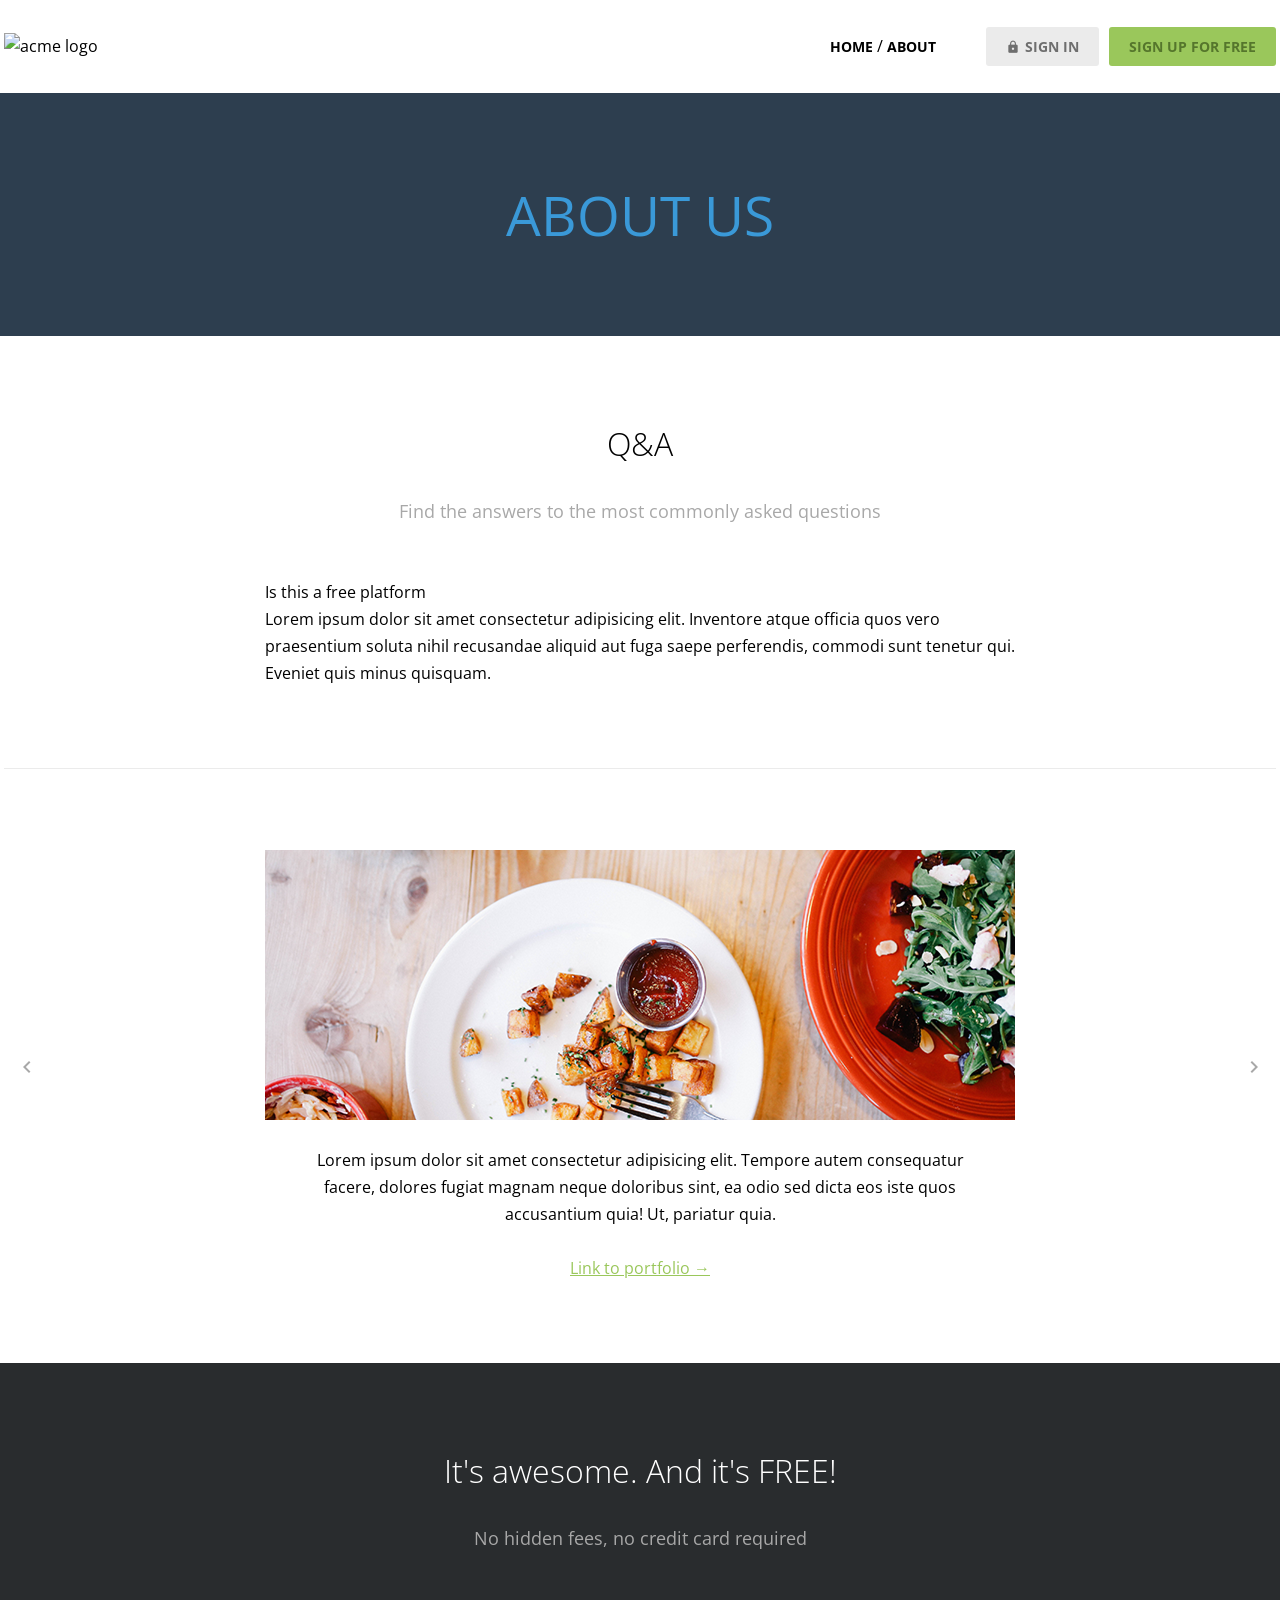
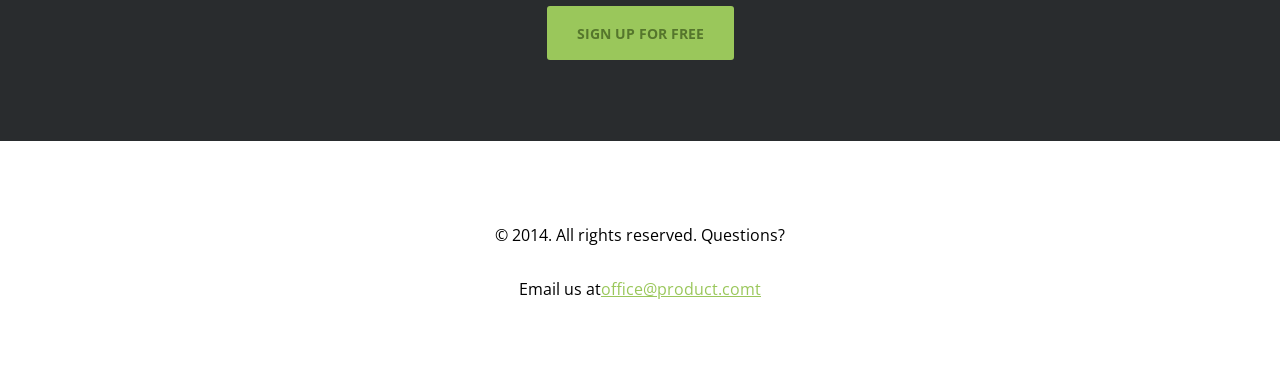
==== about.html @ 11fcbd73 "feat: About html/css add" ====
<!doctype html>
<html lang="en">
  <head>
    <meta charset="UTF-8" />
    <meta name="viewport" content="width=device-width, initial-scale=1.0" />
    <title>ACME</title>
    <link rel="preconnect" href="https://fonts.googleapis.com" />
    <link rel="preconnect" href="https://fonts.gstatic.com" crossorigin />
    <link
      href="https://fonts.googleapis.com/css2?family=Open+Sans:ital,wght@0,300..800;1,300..800&display=swap"
      rel="stylesheet"
    />
    <link href="https://fonts.googleapis.com/icon?family=Material+Icons" rel="stylesheet" />
    <link rel="stylesheet" href="css/common.css" />
    <link rel="stylesheet" href="css/about.css" />
  </head>

  <body>
    <header>
      <div class="container d-flex justify-content-between align-items-center">
        <h1 class="logo">
          <a href="index.html">
            <img src="images/logo.png" alt="acme logo" />
            <span class="hidden">ACME</span>
          </a>
        </h1>
        <nav>
          <ul class="d-flex align-items-center">
            <li>
              <a href="" class="text-nav">home</a>
              /
              <a href="" class="text-nav">about</a>
            </li>
            <li>
              <a href="#" class="btn btn-secondary"
                ><span class="material-icons">lock</span>sign in</a
              >
            </li>
            <li>
              <a href="#" class="btn btn-primary">sign up for free</a>
            </li>
          </ul>
        </nav>
      </div>
    </header>
    <main>
      <section class="hero inner-pd">
        <div class="container">
          <h2 class="text-heading-xl text-center">about us</h2>
        </div>
      </section>
      <section class="qna container inner-pd">
        <div class="header d-flex flex-column g-1">
          <h3 class="text-body-l">Q&amp;A</h3>
          <p class="text-body-m-plus">Find the answers to the most commonly asked questions</p>
        </div>
        <ul class="qnalist">
          <li>
            <h4 class="question">Is this a free platform</h4>
            <div class="answer">
              Lorem ipsum dolor sit amet consectetur adipisicing elit. Inventore atque officia quos
              vero praesentium soluta nihil recusandae aliquid aut fuga saepe perferendis, commodi
              sunt tenetur qui. Eveniet quis minus quisquam.
            </div>
          </li>
        </ul>
      </section>
      <hr class="container" />
      <section class="Portfolio slidewrapper container inner-pd">
        <h2 class="hidden">testimonial</h2>
        <ul class="slidecontainer">
          <li>
            <img src="images/portfolio_01.jpg" alt="portfolio_01" />
            <p>
              Lorem ipsum dolor sit amet consectetur adipisicing elit. Tempore autem consequatur
              facere, dolores fugiat magnam neque doloribus sint, ea odio sed dicta eos iste quos
              accusantium quia! Ut, pariatur quia.
            </p>
            <a href="" class="text-link">Link to portfolio &rarr;</a>
          </li>
          <li>
            <img src="images/portfolio_01.jpg" alt="portfolio_01" />
            <p>
              Lorem ipsum dolor sit amet consectetur adipisicing elit. Tempore autem consequatur
              facere, dolores fugiat magnam neque doloribus sint, ea odio sed dicta eos iste quos
              accusantium quia! Ut, pariatur quia.
            </p>
            <a href="" class="text-link">Link to portfolio &rarr;</a>
          </li>
          <li>
            <img src="images/portfolio_01.jpg" alt="portfolio_01" />
            <p>
              Lorem ipsum dolor sit amet consectetur adipisicing elit. Tempore autem consequatur
              facere, dolores fugiat magnam neque doloribus sint, ea odio sed dicta eos iste quos
              accusantium quia! Ut, pariatur quia.
            </p>
            <a href="" class="text-link">Link to portfolio &rarr;</a>
          </li>
        </ul>
        <button type="button" class="button prev">
          <span class="material-icons">chevron_left</span>
        </button>
        <button type="button" class="button next">
          <span class="material-icons">chevron_right</span>
        </button>
      </section>
      <section class="cta inner-pd d-flex flex-column align-items-center g-2">
        <div class="content d-flex flex-column g-1">
          <h3 class="text-body-l">It's awesome. And it's FREE!</h3>
          <p class="text-body-m-plus">No hidden fees, no credit card required</p>
        </div>
        <a href="#" class="btn btn-primary big">sign up for free</a>
      </section>
    </main>
    <footer class="inner-pd d-flex flex-column align-items-center g-1">
      <p>&copy; 2014. All rights reserved. Questions?</p>
      <p>Email us at<a href="#" class="text-link">office@product.comt</a></p>
    </footer>
  </body>
</html>
---- css/common.css ----
@import url("normalize.css");
@import url("reset.css");
@import url("flex-utility.css");

:root {
  /* Layout */
  --base-unit: 27px;
  --base-font: 16px;

  /* Color styles */
  --black: rgba(44, 44, 44, 1);
  --light--gray: rgba(168, 168, 168, 1);
  --medium--gray: rgba(110, 110, 110, 1);
  --super--light--gray: rgba(235, 235, 235, 1);
  --primary: rgba(154, 199, 91, 1);
  --secondary: rgba(85, 118, 44, 1);
  --white: rgba(255, 255, 255, 1);
  --hero: rgba(45, 62, 79, 1);
  --hero--title: rgba(58, 153, 216, 1);
  --medium-blue: rgba(67, 156, 207, 1);
  --light-blue: rgba(72, 157, 205, 1);
  --c-t-a: rgba(41, 44, 46, 1);

  /* Text-size styles */
  --heading--x-l: calc(var(--base-font) * 3.4375);
  --body--l: calc(var(--base-font) * 2);
  --heading--s: calc(var(--base-font) * 1.5);
  --body--m: var(--base-font);
  --nav--item: calc(var(--base-font) * 0.875);
  --body--m-plus: calc(var(--base-font) * 1.125);
  --link: var(--base-font);
  --button---secondary: calc(var(--base-font) * 0.875);
  --button---primary: calc(var(--base-font) * 0.875);
}

body {
  /* font-family: "Open Sans", sans-serif;
  font-size:var(--base-font);
  line-height:var(--base-unit); */
  font:
    var(--base-font)/var(--base-unit) "Open sans",
    sans-serif;
}

/* 폰트 위계 */
.text-heading-xl {
  font-size: var(--heading--x-l);
  line-height: calc(var(--base-unit) * 3);
  color: var(--hero--title);
  text-transform: uppercase;
  letter-spacing: 2%;
}

.text-heading-s {
  font-size: var(--heading--s);
  line-height: var(--base-unit);
}

.text-body-l {
  font-size: var(--body--l);
  line-height: calc(var(--base-unit) * 2);
  font-weight: 300;
  text-align: center;
}

.text-body-m {
  font-size: var(--body--m);
  line-height: var(--base-unit);
}

.text-body-m-plus {
  font-size: var(--body--m-plus);
  line-height: var(--base-unit);
  text-align: center;
  color: var(--light--gray);
}

.text-nav {
  font-size: var(--nav--item);
  font-weight: bold;
  text-transform: uppercase;
}
/* 링크 버튼 */
.btn {
  height: 39px;
  background: var(--super--light--gray);
  border-radius: 3px;
  padding: 0 20px;
  display: inline-flex;
  color: var(--medium--gray);
  align-items: center;
  font-size: calc(var(--base-font) * 0.875);
  font-weight: bold;
  gap: 5px;
  text-transform: uppercase;
}
.btn .material-icons {
  font-size: 14px;
}
.btn-primary {
  background: var(--primary);
  color: var(--secondary);
}
.btn.big {
  height: calc(var(--base-unit) * 2);
  padding: 0 30px;
}

/* 폼 요소 */
.hero {
  background: var(--hero);
}
form {
  width: 350px;
  display: flex;
  flex-direction: column;
  gap: 10px;
}
form .field {
  height: calc(var(--base-unit) * 2);
  background: var(--white);
  border-radius: 3px;
  padding: 0 20px;
  display: flex;
  align-items: center;
  color: var(--light--gray);
}
form .field input {
  font-style: italic;
  color: var(--black);
}
form .field input::placeholder {
  color: var(--super--light--gray);
}
form button {
  height: calc(var(--base-unit) * 2);
  border-radius: 3px;
  display: flex;
  align-items: center;
  justify-content: center;
  color: var(--white);
  font-size: calc(var(--base-font) * 1.125);
  text-transform: uppercase;
  font-weight: bold;
  border: 1px solid var(--white);
}
/* 레이아웃 */
.container {
  width: 1272px;
  margin: 0 auto;
}
.inner-pd {
  padding: calc(var(--base-unit) * 3) 0;
}
.inner-top-pd {
  padding-top: calc(var(--base-unit) * 3);
}
.hidden {
  position: absolute;
  clip-path: inset(50%);
  width: 1px;
  height: 1px;
  overflow: hidden;
}

hr {
  border: none;
  /* border-top:1px solid var(--super--light--gray); */
  height: 1px;
  background: var(--super--light--gray);
}

.text-link {
  text-decoration: underline;
  color: var(--primary);
}
section .header {
  margin-bottom: calc(var(--base-unit) * 2);
}

/* 헤더 */
body > header {
  background: var(--white);
  padding: var(--base-unit) 0;
  box-shadow: 0 4px 5px rgba(0, 0, 0, 0.1);
}

header nav ul {
  gap: 10px;
}
header nav ul li:first-child {
  margin-right: 40px;
}
/* 슬라이드 */
.slidewrapper {
  position: relative;
  overflow: hidden;
}
.slidecontainer {
  width: 300%; /* js  부모 너비파악, 슬라이드 개수 파악, 너비 계산 지정할 예정 */
  display: flex;
  transition: 0.3s ease-out;
}
.slidecontainer li {
  width: 100%;
  display: flex;
  flex-direction: column;
  align-items: center;
  gap: var(--base-unit);
}
.slidecontainer li > p {
  width: 700px;
  text-align: center;
}

.slidewrapper button {
  width: 45px;
  height: 45px;
  display: flex;
  justify-content: center;
  align-items: center;
  color: var(--light--gray);
  cursor: pointer;
  position: absolute;
  top: 50%;
  transform: translateY(-50%);
}
.slidewrapper button.prev {
  left: 0;
}
.slidewrapper button.next {
  right: 0;
}

/* CTA */
.cta {
  background: var(--c-t-a);
}
.cta h3 {
  color: var(--white);
}
---- css/about.css ----
.qnalist {
  width: 750px;
  margin: 0 auto;
}
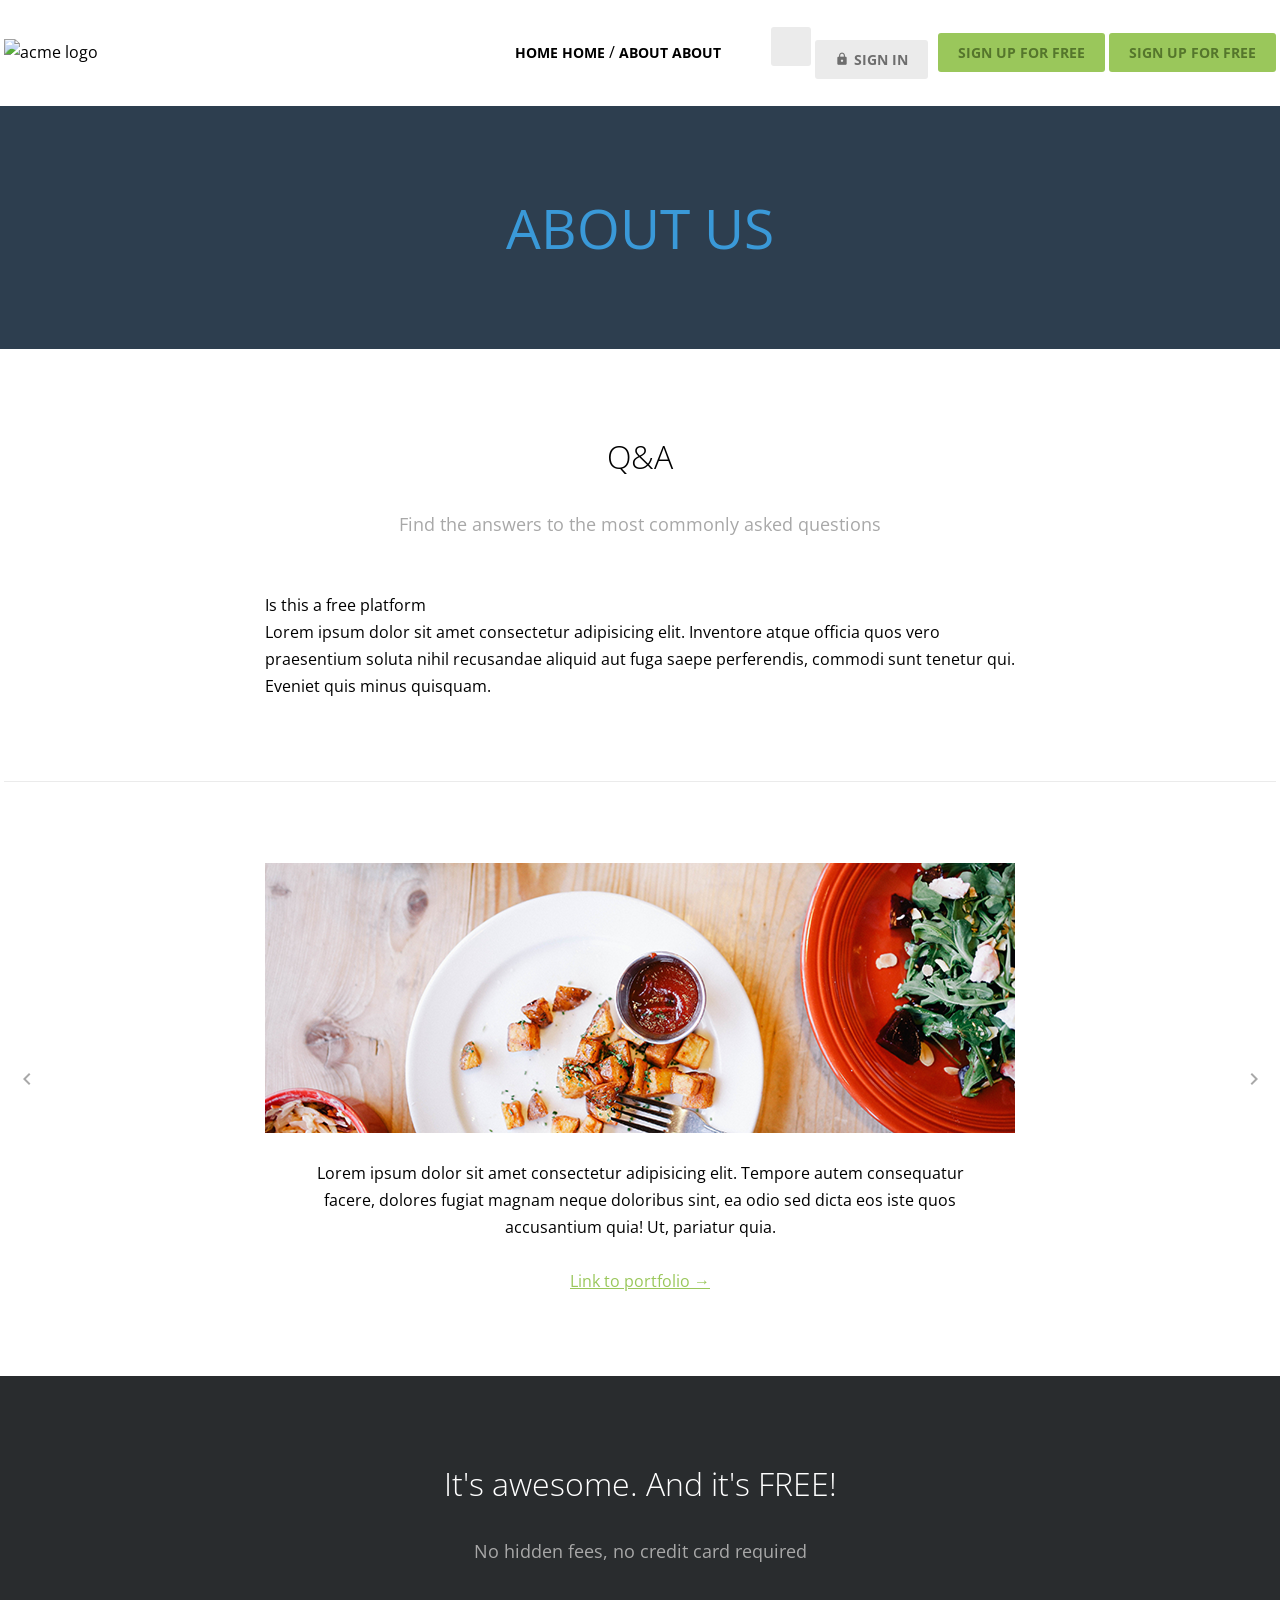
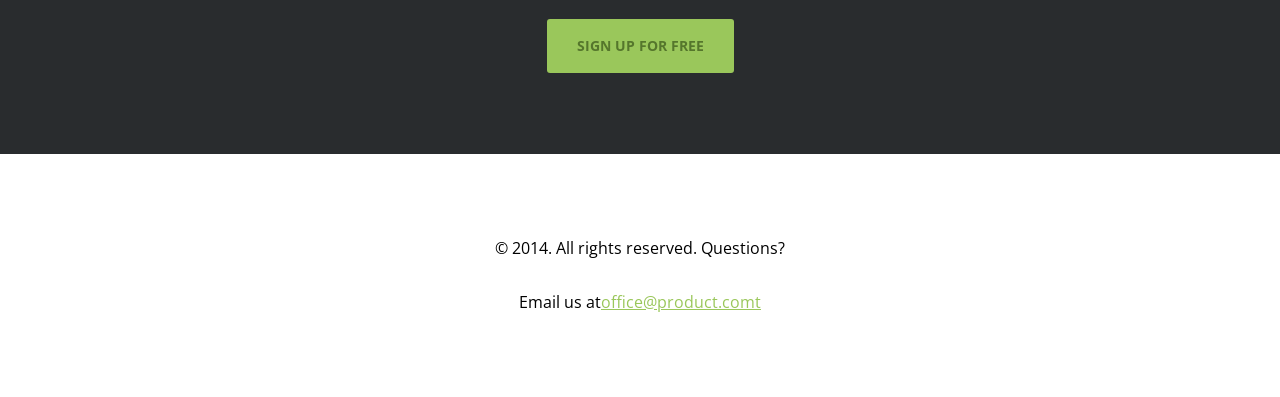
==== commit cca847bf: "feat: header link add" ====
--- a/about.html
+++ b/about.html
@@ -28,16 +28,20 @@
           <ul class="d-flex align-items-center">
             <li>
               <a href="" class="text-nav">home</a>
+              <a href="index.html" class="text-nav">home</a>
               /
               <a href="" class="text-nav">about</a>
+              <a href="about.html" class="text-nav">about</a>
             </li>
             <li>
-              <a href="#" class="btn btn-secondary"
+              <a href="#" class="btn btn-secondary"></a>
+              <a href="signin.html" class="btn btn-secondary"
                 ><span class="material-icons">lock</span>sign in</a
               >
             </li>
             <li>
               <a href="#" class="btn btn-primary">sign up for free</a>
+              <a href="signup.html" class="btn btn-primary">sign up for free</a>
             </li>
           </ul>
         </nav>
--- a/css/common.css
+++ b/css/common.css
@@ -38,7 +38,7 @@
   font-size:var(--base-font);
   line-height:var(--base-unit); */
   font:
-    var(--base-font)/var(--base-unit) "Open sans",
+    var(--base-font)/var(--base-unit) "Open Sans",
     sans-serif;
 }
 
@@ -74,7 +74,6 @@
   text-align: center;
   color: var(--light--gray);
 }
-
 .text-nav {
   font-size: var(--nav--item);
   font-weight: bold;
@@ -125,9 +124,17 @@
   align-items: center;
   color: var(--light--gray);
 }
+form .field label {
+  display: flex;
+}
 form .field input {
   font-style: italic;
   color: var(--black);
+  width: 100%;
+  outline: none;
+}
+form .field:focus-within {
+  box-shadow: inset 0 0 5px rgba(72, 0, 255, 0.7);
 }
 form .field input::placeholder {
   color: var(--super--light--gray);
@@ -191,13 +198,14 @@
 header nav ul li:first-child {
   margin-right: 40px;
 }
+
 /* 슬라이드 */
 .slidewrapper {
   position: relative;
   overflow: hidden;
 }
 .slidecontainer {
-  width: 300%; /* js  부모 너비파악, 슬라이드 개수 파악, 너비 계산 지정할 예정 */
+  width: 300%; /* js 부모 너비파악, 슬라이드 개수 파악, 너비 계산 지정할 예정 */
   display: flex;
   transition: 0.3s ease-out;
 }
@@ -212,7 +220,6 @@
   width: 700px;
   text-align: center;
 }
-
 .slidewrapper button {
   width: 45px;
   height: 45px;
